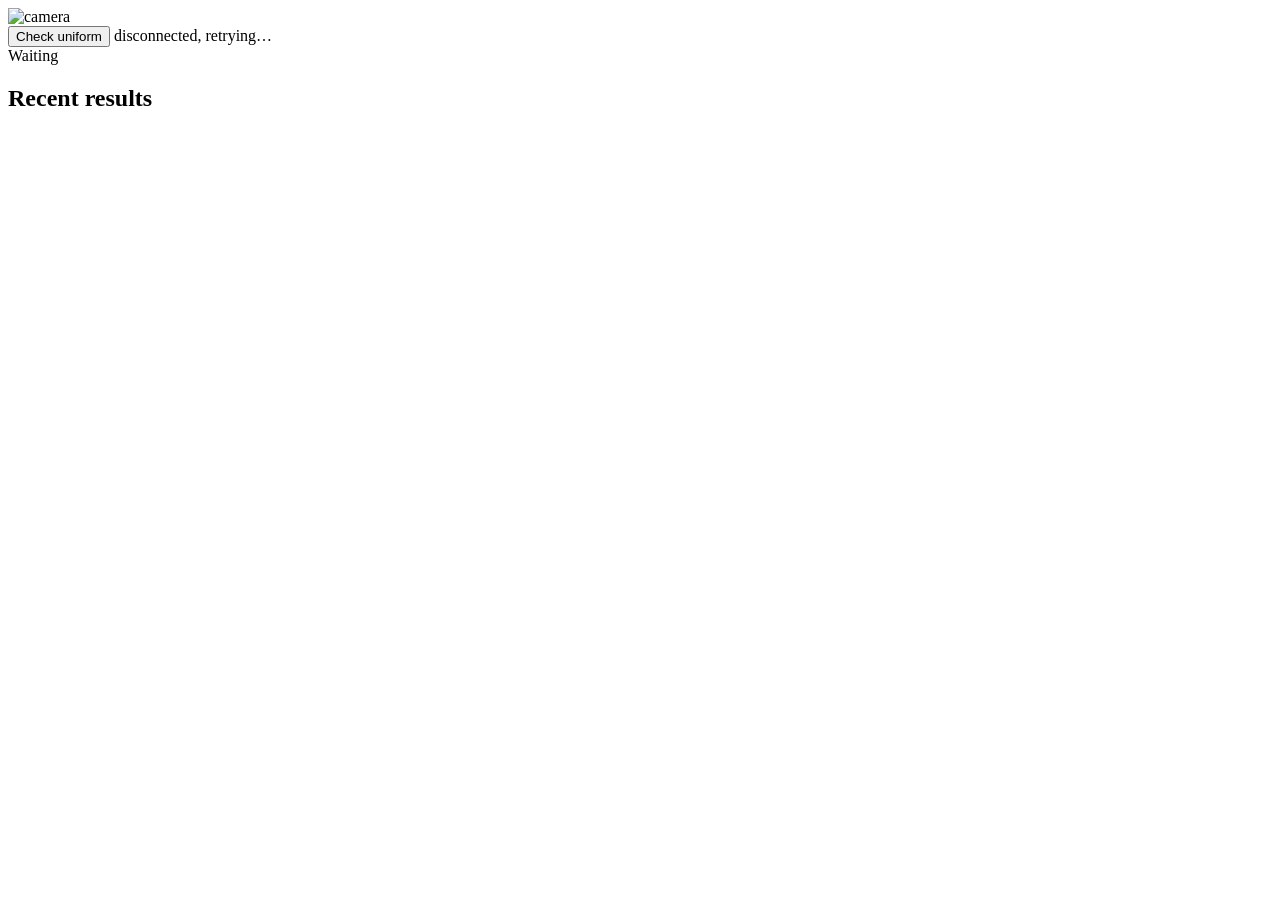
==== frontend/index.html @ 690cd19a "feat(app): add backend FastAPI server and frontend dashboard - Add FastAPI backend with MJPEG video " ====
<!doctype html>
<html lang="en"><head>
<meta charset="utf-8"><meta name="viewport" content="width=device-width,initial-scale=1">
<title>Uniform Compliance (test page)</title>
<script src="https://cdn.tailwindcss.com"></script>
</head>
<body class="bg-slate-900 text-white min-h-screen p-6">
<div class="max-w-5xl mx-auto grid md:grid-cols-3 gap-6">
  <div class="md:col-span-2">
    <img id="feed" class="w-full rounded-lg bg-black aspect-video object-contain" alt="camera">
    <div class="mt-4 flex items-center gap-4">
      <button id="btn" class="px-6 py-3 rounded-lg bg-blue-600 hover:bg-blue-500 font-semibold">Check uniform</button>
      <span id="state" class="text-slate-300">connecting…</span>
    </div>
    <div id="banner" class="mt-4 rounded-lg p-6 text-3xl font-bold text-center bg-slate-700">Waiting</div>
  </div>
  <div>
    <h2 class="font-semibold mb-2">Recent results</h2>
    <ul id="log" class="space-y-2 text-sm"></ul>
  </div>
</div>
<script>
// Change API to "http://<server-ip>:8000" if you open this file from elsewhere.
const API = location.origin.startsWith("http") ? "" : "http://localhost:8000";
const WS = (API ? API.replace("http", "ws") : (location.protocol === "https:" ? "wss://" : "ws://") + location.host) + "/ws";
const COLORS = {"COMPLIANT": "bg-green-600", "NON-COMPLIANT": "bg-red-600", "NO RESULT - RETRY": "bg-amber-500"};
const $ = id => document.getElementById(id);
$("feed").src = API + "/video_feed";

function addLog(e, top) {
  const li = document.createElement("li");
  li.className = "flex justify-between rounded p-2 " + COLORS[e.result];
  li.innerHTML = `<span>${e.result}</span><span>${e.time.slice(11)} · ${e.seconds}s</span>`;
  top ? $("log").prepend(li) : $("log").append(li);
}
fetch(API + "/api/logs?limit=10").then(r => r.json()).then(l => l.forEach(e => addLog(e, false)));

$("btn").onclick = () => fetch(API + "/trigger", {method: "POST"});

function connect() {
  const ws = new WebSocket(WS);
  ws.onmessage = ev => {
    const m = JSON.parse(ev.data);
    if (m.type === "state") {
      $("state").textContent = m.state;
      $("btn").disabled = m.state !== "idle";
      $("btn").classList.toggle("opacity-50", m.state !== "idle");
    } else if (m.type === "result") {
      $("banner").textContent = m.result;
      $("banner").className = "mt-4 rounded-lg p-6 text-3xl font-bold text-center " + COLORS[m.result];
      addLog(m, true);
    }
  };
  ws.onclose = () => { $("state").textContent = "disconnected, retrying…"; setTimeout(connect, 2000); };
}
connect();
</script>
</body></html>
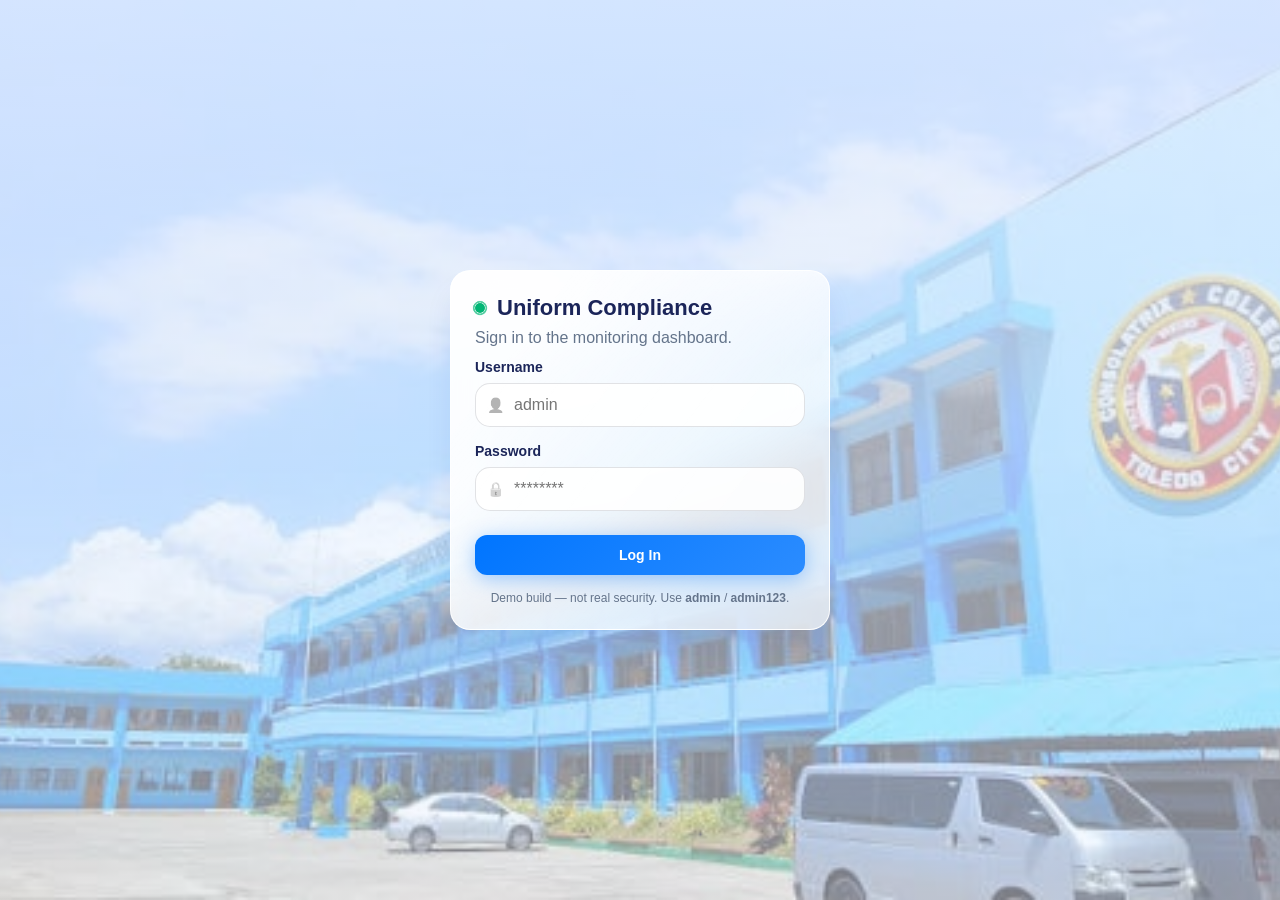
==== commit 32a221e7: "feat(frontend): integrate custom dashboard UI and update backend server - Connect full frontend site" ====
--- a/frontend/index.html
+++ b/frontend/index.html
@@ -1,58 +1,16 @@
-<!doctype html>
-<html lang="en"><head>
-<meta charset="utf-8"><meta name="viewport" content="width=device-width,initial-scale=1">
-<title>Uniform Compliance (test page)</title>
-<script src="https://cdn.tailwindcss.com"></script>
+<!DOCTYPE html>
+<html lang="en">
+<head>
+  <meta charset="UTF-8" />
+  <meta http-equiv="refresh" content="0; url=pages/login.html" />
+  <title>Uniform Compliance Monitoring System</title>
 </head>
-<body class="bg-slate-900 text-white min-h-screen p-6">
-<div class="max-w-5xl mx-auto grid md:grid-cols-3 gap-6">
-  <div class="md:col-span-2">
-    <img id="feed" class="w-full rounded-lg bg-black aspect-video object-contain" alt="camera">
-    <div class="mt-4 flex items-center gap-4">
-      <button id="btn" class="px-6 py-3 rounded-lg bg-blue-600 hover:bg-blue-500 font-semibold">Check uniform</button>
-      <span id="state" class="text-slate-300">connecting…</span>
-    </div>
-    <div id="banner" class="mt-4 rounded-lg p-6 text-3xl font-bold text-center bg-slate-700">Waiting</div>
-  </div>
-  <div>
-    <h2 class="font-semibold mb-2">Recent results</h2>
-    <ul id="log" class="space-y-2 text-sm"></ul>
-  </div>
-</div>
-<script>
-// Change API to "http://<server-ip>:8000" if you open this file from elsewhere.
-const API = location.origin.startsWith("http") ? "" : "http://localhost:8000";
-const WS = (API ? API.replace("http", "ws") : (location.protocol === "https:" ? "wss://" : "ws://") + location.host) + "/ws";
-const COLORS = {"COMPLIANT": "bg-green-600", "NON-COMPLIANT": "bg-red-600", "NO RESULT - RETRY": "bg-amber-500"};
-const $ = id => document.getElementById(id);
-$("feed").src = API + "/video_feed";
-
-function addLog(e, top) {
-  const li = document.createElement("li");
-  li.className = "flex justify-between rounded p-2 " + COLORS[e.result];
-  li.innerHTML = `<span>${e.result}</span><span>${e.time.slice(11)} · ${e.seconds}s</span>`;
-  top ? $("log").prepend(li) : $("log").append(li);
-}
-fetch(API + "/api/logs?limit=10").then(r => r.json()).then(l => l.forEach(e => addLog(e, false)));
-
-$("btn").onclick = () => fetch(API + "/trigger", {method: "POST"});
-
-function connect() {
-  const ws = new WebSocket(WS);
-  ws.onmessage = ev => {
-    const m = JSON.parse(ev.data);
-    if (m.type === "state") {
-      $("state").textContent = m.state;
-      $("btn").disabled = m.state !== "idle";
-      $("btn").classList.toggle("opacity-50", m.state !== "idle");
-    } else if (m.type === "result") {
-      $("banner").textContent = m.result;
-      $("banner").className = "mt-4 rounded-lg p-6 text-3xl font-bold text-center " + COLORS[m.result];
-      addLog(m, true);
-    }
-  };
-  ws.onclose = () => { $("state").textContent = "disconnected, retrying…"; setTimeout(connect, 2000); };
-}
-connect();
-</script>
-</body></html>
+<body>
+  <!--
+    Phase 1: redirects to the login page. requireAuth() on every protected
+    page will forward already-logged-in users straight past login.html to
+    the dashboard, so this is safe for both fresh and returning visitors.
+  -->
+  <p>Redirecting to <a href="pages/login.html">the login page</a>&hellip;</p>
+</body>
+</html>
